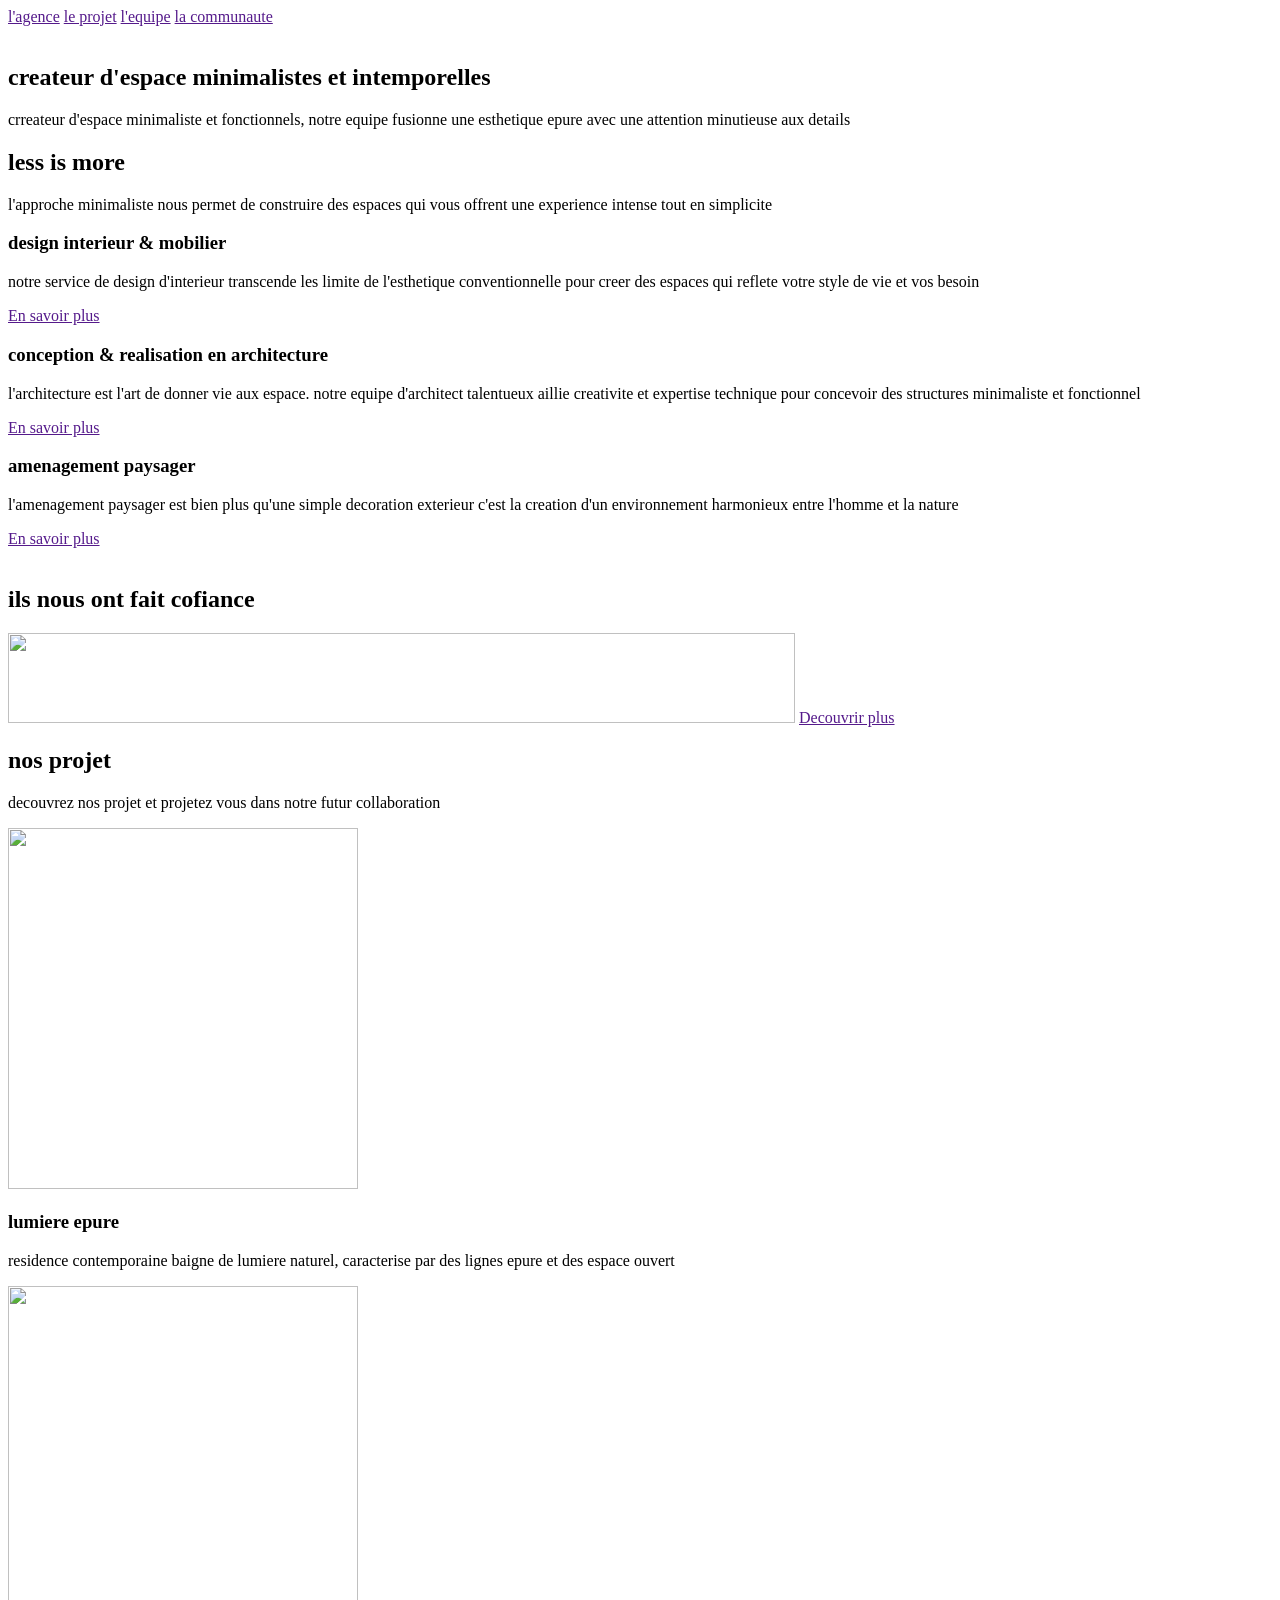
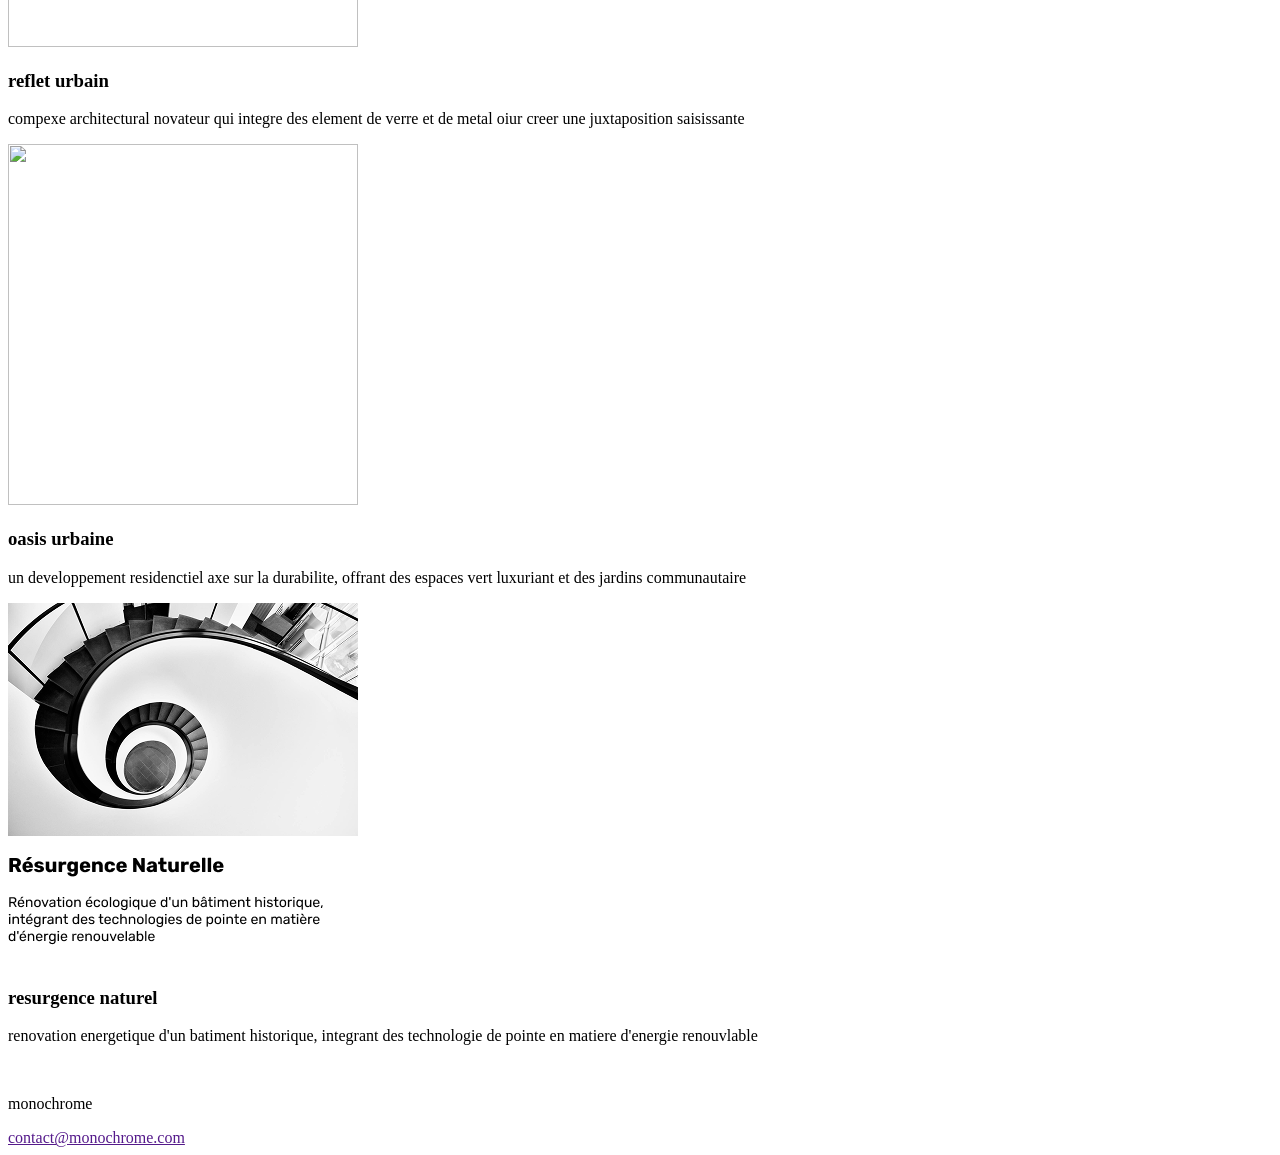
==== index.html @ 90503799 "monochrome html" ====
<!DOCTYPE html>
<html lang="fr">
<head>
    <meta charset="UTF-8">
    <meta name="viewport" content="width=device-width, initial-scale=1.0">
    <title>Document</title>
</head>
<body>
    <header>
        <nav>
            <a href="">l'agence</a>
            <a href="">le projet</a>
            <a href="">l'equipe</a>
            <a href="">la communaute</a>
        </nav>
    </header>
    <section>
        <img src="" alt="">
        <div>
            <h1>createur d'espace minimalistes et intemporelles</h1>
            <p>crreateur d'espace minimaliste et fonctionnels, notre equipe fusionne une esthetique epure avec une attention minutieuse aux details</p>

        </div>
    </section>
    <section>
        <h2>less is more</h2>
        <p>l'approche minimaliste nous permet de construire des espaces qui vous offrent une experience intense tout en simplicite</p>
        <div>
            <h3>design interieur & mobilier</h3>
            <p>notre service de design d'interieur transcende les limite de l'esthetique conventionnelle pour creer des espaces qui reflete votre style de vie et vos besoin</p>
            <a href="">En savoir plus</a>
        </div>
        <div>
            <h3>conception & realisation en architecture</h3>
            <p>l'architecture est l'art de donner vie aux espace. notre equipe d'architect talentueux aillie creativite et expertise technique pour concevoir des structures minimaliste et fonctionnel</p>
            <a href="">En savoir plus</a>
        </div>
        <div>
            <h3>amenagement paysager</h3>
            <p>l'amenagement paysager est bien plus qu'une simple decoration exterieur c'est la creation d'un environnement harmonieux entre l'homme et la nature</p>
            <a href="">En savoir plus</a>
        </div>
    </section>
    <section>
        <img src="" alt=""">
        <h2>ils nous ont fait cofiance</h2>
        <img src="esset/Frame41.png" alt="" width="787" height="90">
        <a href="">Decouvrir plus</a>
    </section>
    <section>
        <h2>nos projet</h2>
        <p>decouvrez nos projet et projetez vous dans notre futur collaboration</p>
        <div>
            <img src="esset/Frame5.png" alt="" width="350" height="361">
            <h3>lumiere epure</h3>
            <p>residence contemporaine baigne de lumiere naturel, caracterise par des lignes epure et des espace ouvert</p>
        </div>
        <div>
            <img src="esset/Frame6.png" alt="" width="350" height="361">
            <h3>reflet urbain</h3>
            <p>compexe architectural novateur qui integre des element de verre et de metal oiur creer une juxtaposition saisissante</p>
        </div>
        <div>
            <img src="esset/Frame7.png" alt="" width="350" height="361">
            <h3>oasis urbaine</h3>
            <p>un developpement residenctiel axe sur la durabilite, offrant des espaces vert luxuriant et des jardins communautaire</p>
        </div>
        <div>
            <img src="asset/Frame 8.png" alt="" width="350" height="361">
            <h3>resurgence naturel</h3>
            <p>renovation energetique d'un batiment historique, integrant des technologie de pointe en matiere d'energie renouvlable</p>
        </div>
    </section>
    <footer>
        <img src="" alt="">
        <p>monochrome</p>
        <a href="">contact@monochrome.com</a>
    </footer>
</body>
</html>
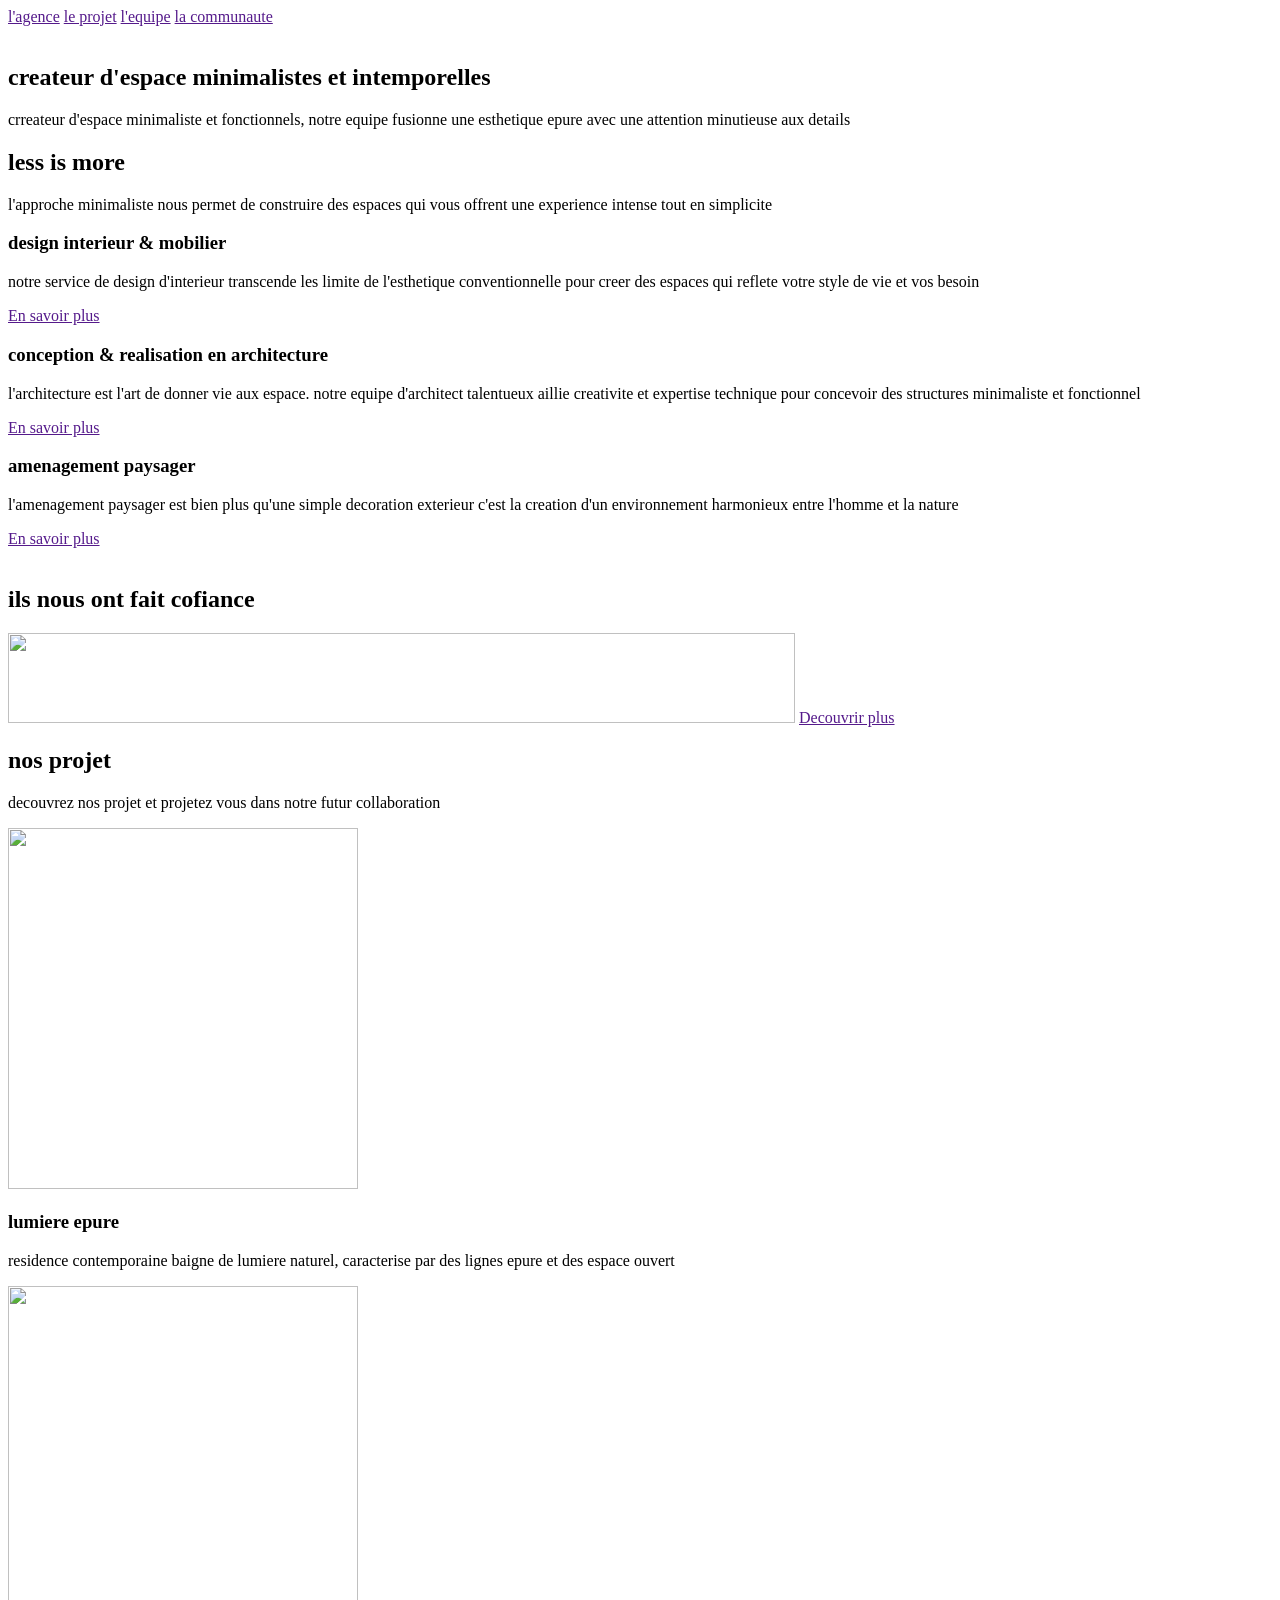
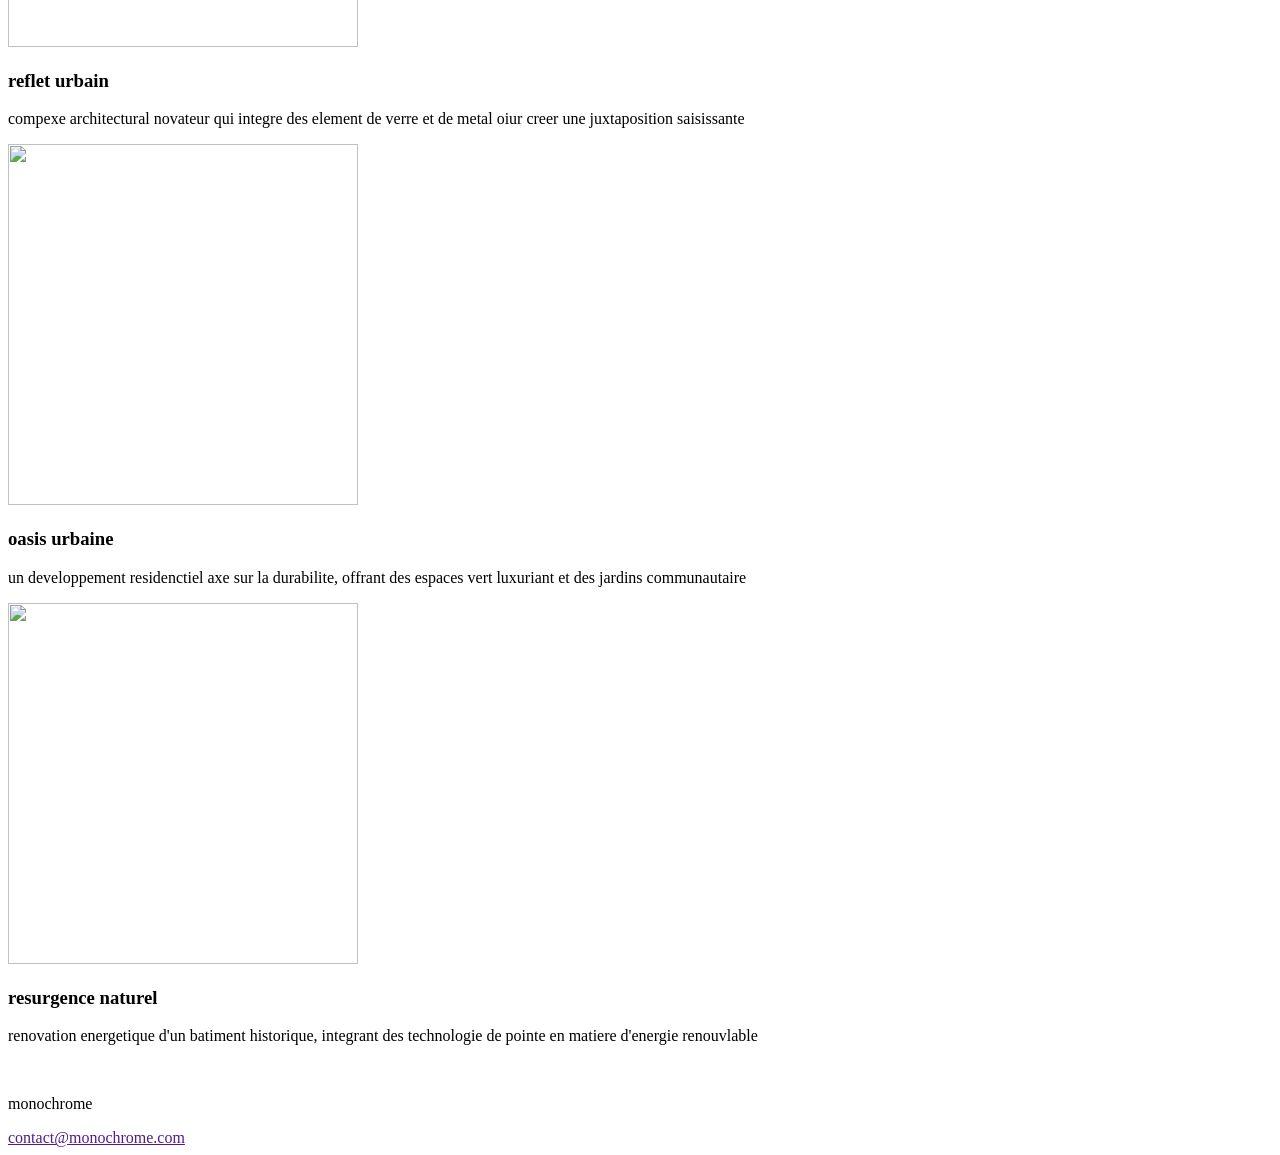
==== commit d9ab1b55: "maj" ====
--- a/index.html
+++ b/index.html
@@ -14,9 +14,9 @@
             <a href="">la communaute</a>
         </nav>
     </header>
-    <section>
+    <section class="section-hero">
         <img src="" alt="">
-        <div>
+        <div class="white">
             <h1>createur d'espace minimalistes et intemporelles</h1>
             <p>crreateur d'espace minimaliste et fonctionnels, notre equipe fusionne une esthetique epure avec une attention minutieuse aux details</p>
 
@@ -44,29 +44,29 @@
     <section>
         <img src="" alt=""">
         <h2>ils nous ont fait cofiance</h2>
-        <img src="esset/Frame41.png" alt="" width="787" height="90">
+        <img src="" alt="" width="787" height="90">
         <a href="">Decouvrir plus</a>
     </section>
     <section>
         <h2>nos projet</h2>
         <p>decouvrez nos projet et projetez vous dans notre futur collaboration</p>
         <div>
-            <img src="esset/Frame5.png" alt="" width="350" height="361">
+            <img src="" alt="" width="350" height="361">
             <h3>lumiere epure</h3>
             <p>residence contemporaine baigne de lumiere naturel, caracterise par des lignes epure et des espace ouvert</p>
         </div>
         <div>
-            <img src="esset/Frame6.png" alt="" width="350" height="361">
+            <img src="" alt="" width="350" height="361">
             <h3>reflet urbain</h3>
             <p>compexe architectural novateur qui integre des element de verre et de metal oiur creer une juxtaposition saisissante</p>
         </div>
         <div>
-            <img src="esset/Frame7.png" alt="" width="350" height="361">
+            <img src="" alt="" width="350" height="361">
             <h3>oasis urbaine</h3>
             <p>un developpement residenctiel axe sur la durabilite, offrant des espaces vert luxuriant et des jardins communautaire</p>
         </div>
         <div>
-            <img src="asset/Frame 8.png" alt="" width="350" height="361">
+            <img src="" alt="" width="350" height="361">
             <h3>resurgence naturel</h3>
             <p>renovation energetique d'un batiment historique, integrant des technologie de pointe en matiere d'energie renouvlable</p>
         </div>
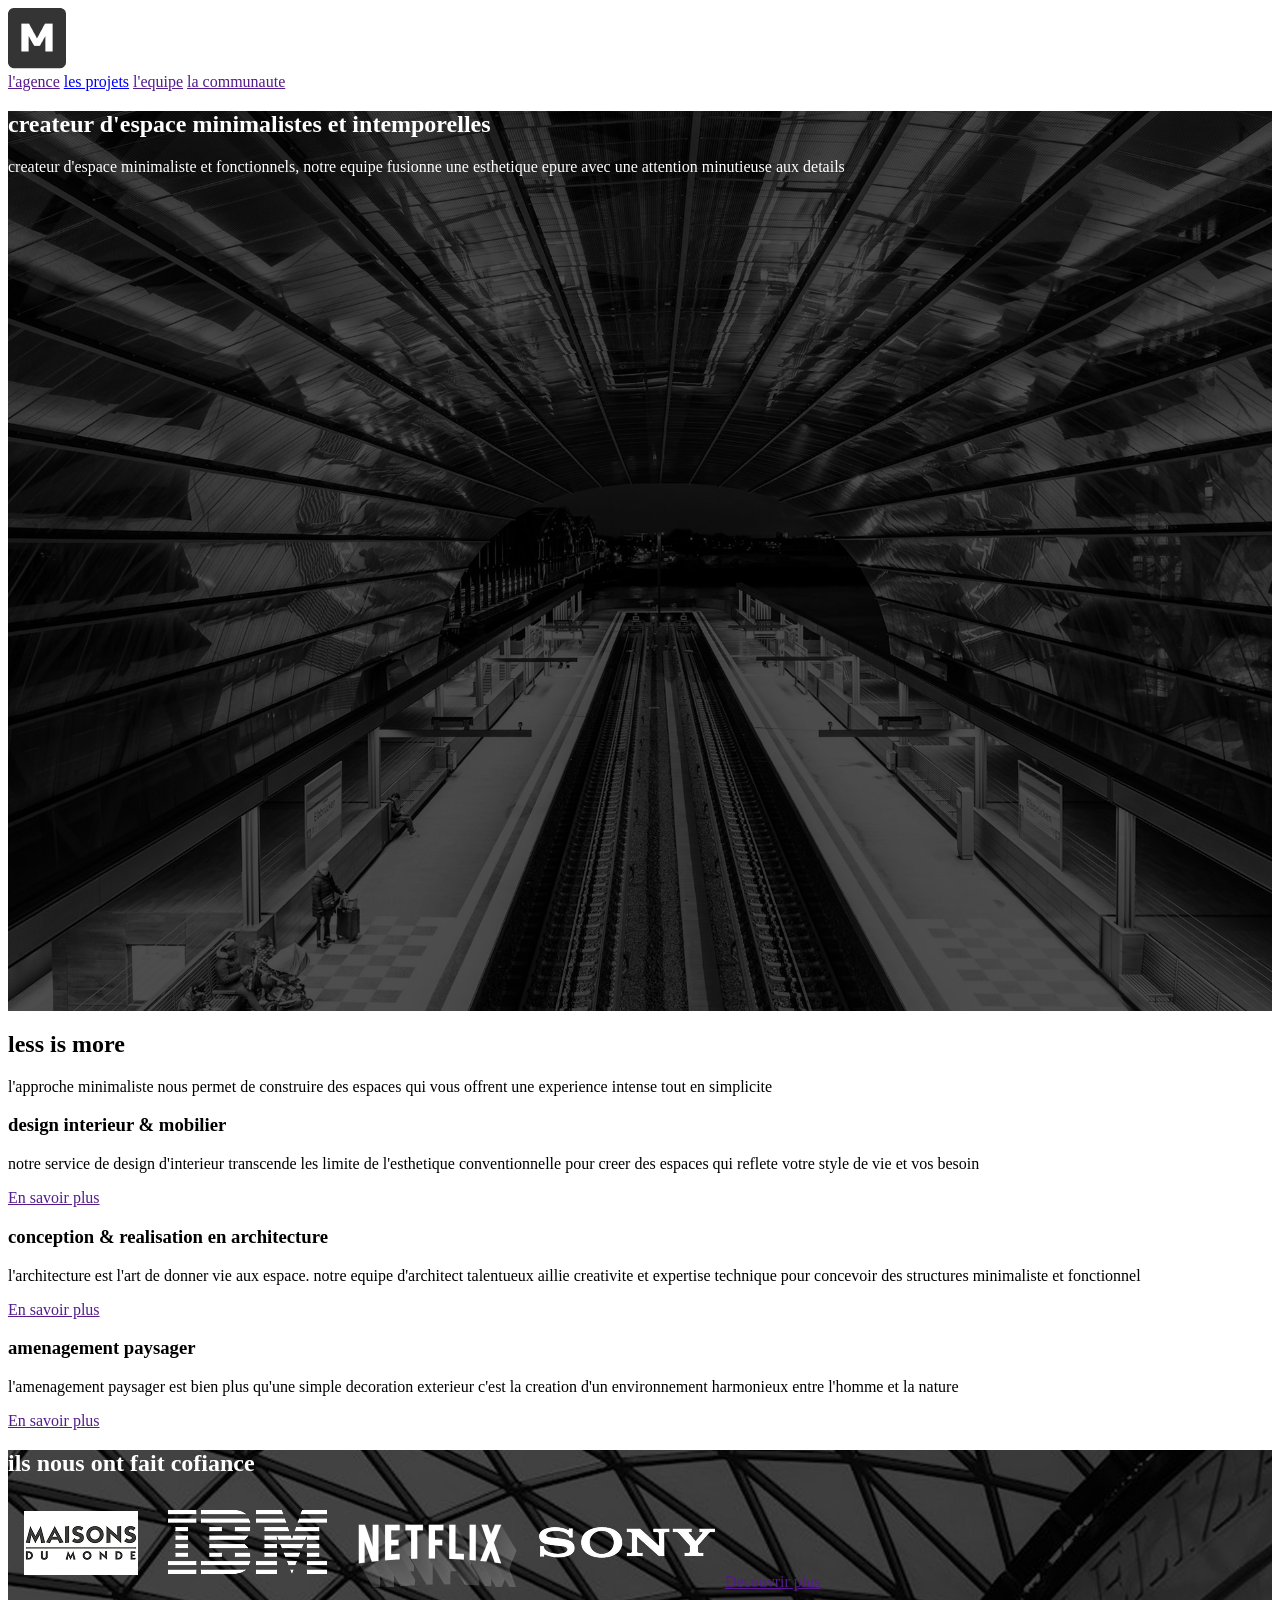
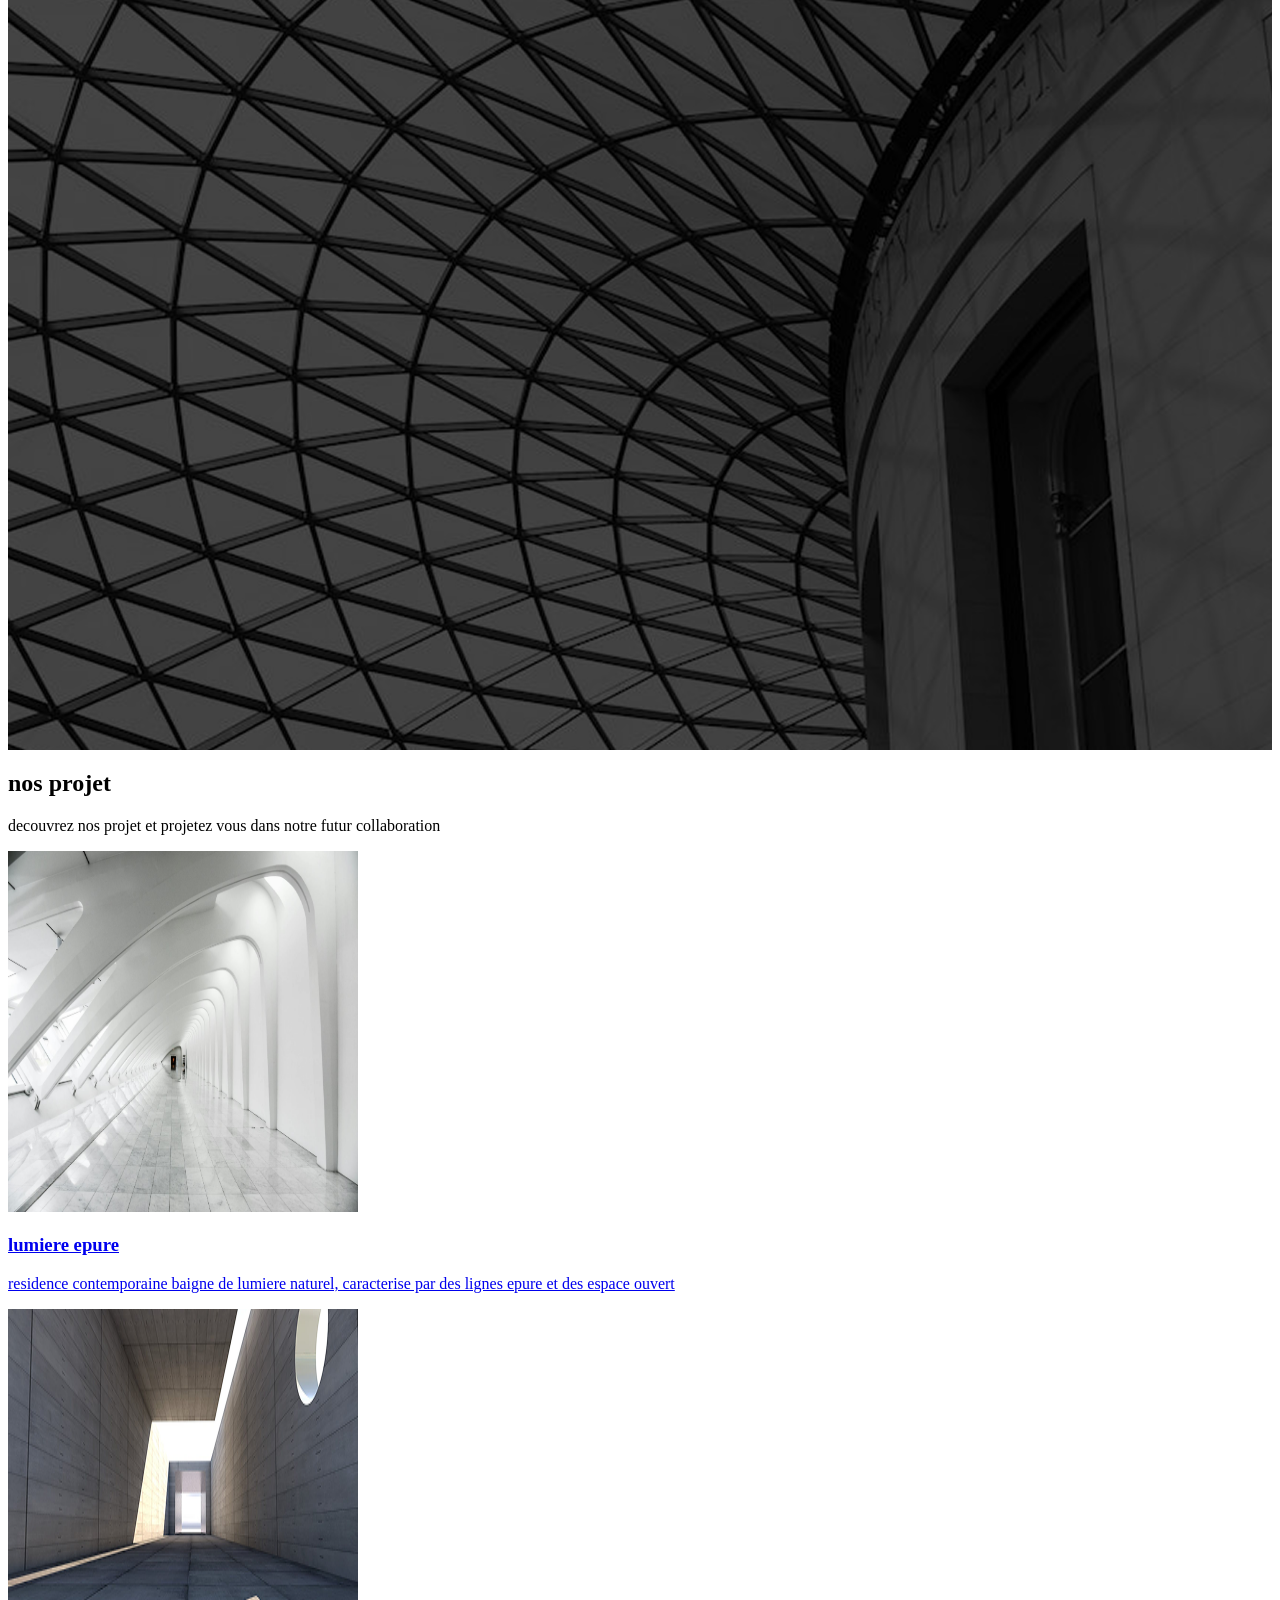
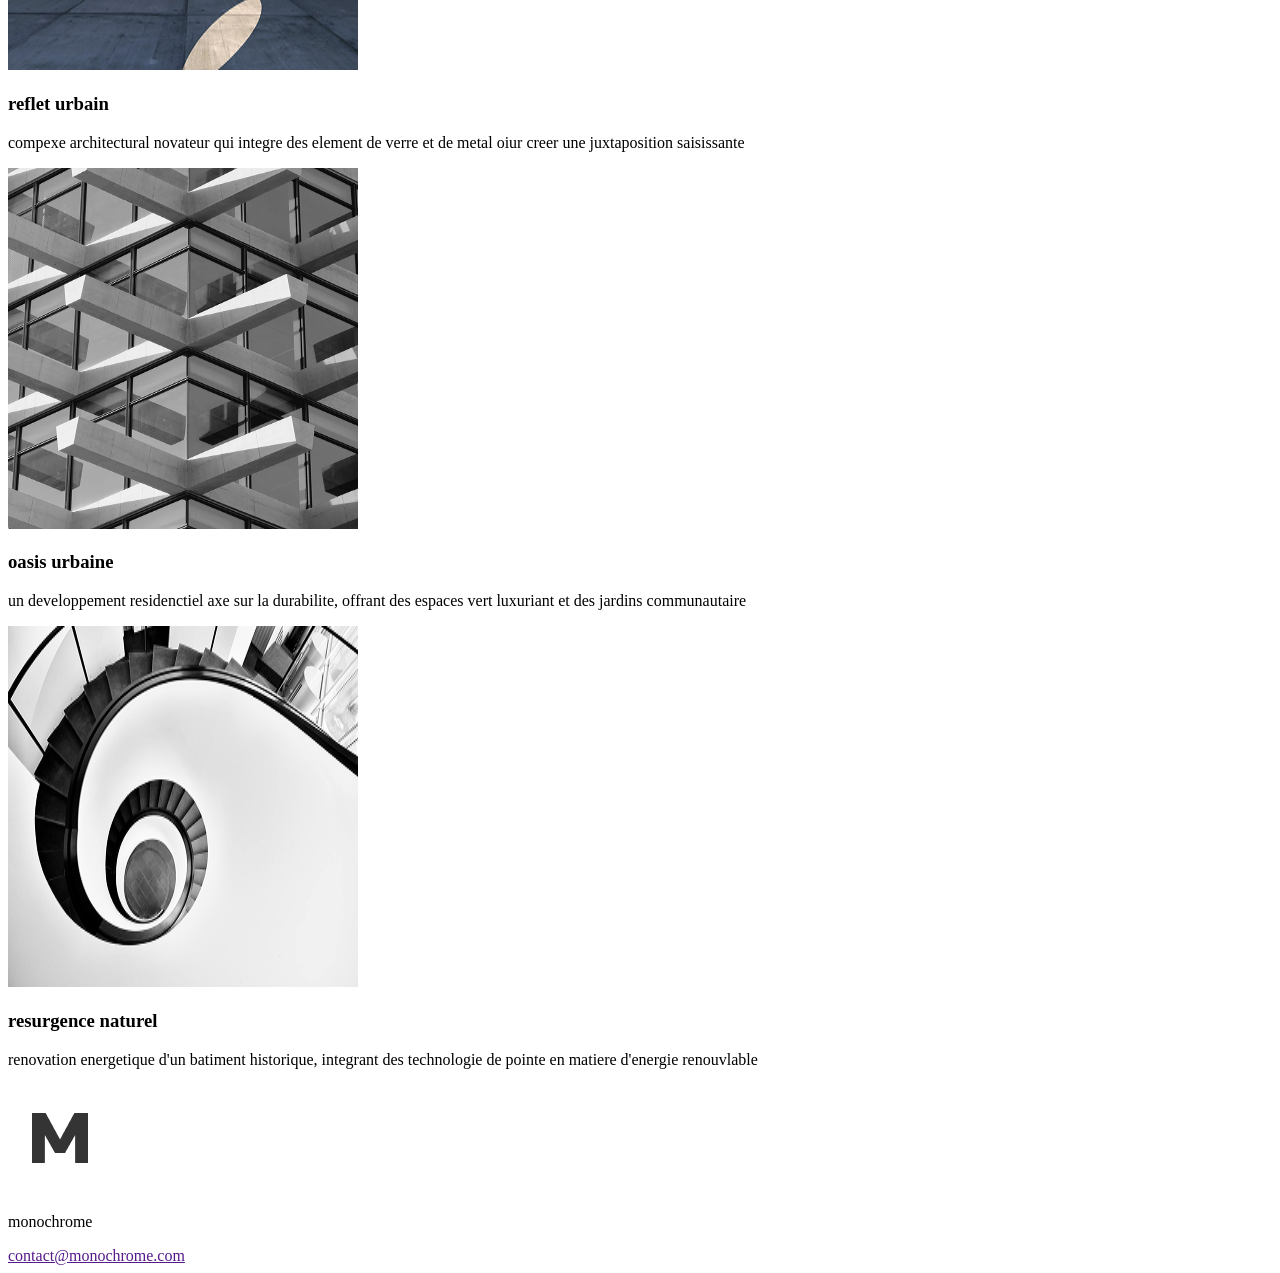
==== commit 24b814b8: "seconde page" ====
--- a/index.html
+++ b/index.html
@@ -1,80 +1,102 @@
 <!DOCTYPE html>
 <html lang="fr">
+
 <head>
     <meta charset="UTF-8">
     <meta name="viewport" content="width=device-width, initial-scale=1.0">
     <title>Document</title>
+    <link rel="stylesheet" href="style.css">
 </head>
+
 <body>
     <header>
+        <img src="asset/logo-black.png" alt="">
         <nav>
             <a href="">l'agence</a>
-            <a href="">le projet</a>
+            <a href="#orange">les projets</a>
             <a href="">l'equipe</a>
             <a href="">la communaute</a>
         </nav>
     </header>
+
+<!-- section 1 -->
     <section class="section-hero">
-        <img src="" alt="">
+       
         <div class="white">
             <h1>createur d'espace minimalistes et intemporelles</h1>
-            <p>crreateur d'espace minimaliste et fonctionnels, notre equipe fusionne une esthetique epure avec une attention minutieuse aux details</p>
+            <p>createur d'espace minimaliste et fonctionnels, notre equipe fusionne une esthetique epure avec une
+                attention minutieuse aux details</p>
 
         </div>
     </section>
+
+<!-- section 2 -->
     <section>
         <h2>less is more</h2>
-        <p>l'approche minimaliste nous permet de construire des espaces qui vous offrent une experience intense tout en simplicite</p>
+        <p>l'approche minimaliste nous permet de construire des espaces qui vous offrent une experience intense tout en
+            simplicite</p>
         <div>
             <h3>design interieur & mobilier</h3>
-            <p>notre service de design d'interieur transcende les limite de l'esthetique conventionnelle pour creer des espaces qui reflete votre style de vie et vos besoin</p>
+            <p>notre service de design d'interieur transcende les limite de l'esthetique conventionnelle pour creer des
+                espaces qui reflete votre style de vie et vos besoin</p>
             <a href="">En savoir plus</a>
         </div>
         <div>
             <h3>conception & realisation en architecture</h3>
-            <p>l'architecture est l'art de donner vie aux espace. notre equipe d'architect talentueux aillie creativite et expertise technique pour concevoir des structures minimaliste et fonctionnel</p>
+            <p>l'architecture est l'art de donner vie aux espace. notre equipe d'architect talentueux aillie creativite
+                et expertise technique pour concevoir des structures minimaliste et fonctionnel</p>
             <a href="">En savoir plus</a>
         </div>
         <div>
             <h3>amenagement paysager</h3>
-            <p>l'amenagement paysager est bien plus qu'une simple decoration exterieur c'est la creation d'un environnement harmonieux entre l'homme et la nature</p>
+            <p>l'amenagement paysager est bien plus qu'une simple decoration exterieur c'est la creation d'un
+                environnement harmonieux entre l'homme et la nature</p>
             <a href="">En savoir plus</a>
         </div>
     </section>
-    <section>
-        <img src="" alt=""">
-        <h2>ils nous ont fait cofiance</h2>
-        <img src="" alt="" width="787" height="90">
+    <!-- section 3 -->
+    <section class="section-hera">
+        <h2 class="white">ils nous ont fait cofiance</h2>
+        <img src="asset/maison-du-monde.png" alt="""> <img src=" asset/ibm.png" alt=""> <img src="asset/netflix.png"
+            alt=""> <img src="asset/sony.png" alt="">
         <a href="">Decouvrir plus</a>
     </section>
+    <!-- section 4 -->
     <section>
-        <h2>nos projet</h2>
+        <h2 id="orange">nos projet</h2>
         <p>decouvrez nos projet et projetez vous dans notre futur collaboration</p>
+        <a href="lumiere_epure.html">
+            <div>
+                <img src="asset/img1-lumiere-Epuree.png" alt="" width="350" height="361">
+                <h3>lumiere epure</h3>
+                <p>residence contemporaine baigne de lumiere naturel, caracterise par des lignes epure et des espace
+                    ouvert</p>
+            </div>
+        </a>
         <div>
-            <img src="" alt="" width="350" height="361">
-            <h3>lumiere epure</h3>
-            <p>residence contemporaine baigne de lumiere naturel, caracterise par des lignes epure et des espace ouvert</p>
+            <img src="asset/img-galerie-2.png" alt="" width="350" height="361">
+            <h3>reflet urbain</h3>
+            <p>compexe architectural novateur qui integre des element de verre et de metal oiur creer une juxtaposition
+                saisissante</p>
         </div>
         <div>
-            <img src="" alt="" width="350" height="361">
-            <h3>reflet urbain</h3>
-            <p>compexe architectural novateur qui integre des element de verre et de metal oiur creer une juxtaposition saisissante</p>
+            <img src="asset/img3-lumiere-Epuree..png" alt="" width="350" height="361">
+            <h3>oasis urbaine</h3>
+            <p>un developpement residenctiel axe sur la durabilite, offrant des espaces vert luxuriant et des jardins
+                communautaire</p>
         </div>
         <div>
-            <img src="" alt="" width="350" height="361">
-            <h3>oasis urbaine</h3>
-            <p>un developpement residenctiel axe sur la durabilite, offrant des espaces vert luxuriant et des jardins communautaire</p>
-        </div>
-        <div>
-            <img src="" alt="" width="350" height="361">
+            <img src="asset/img-galerie-4.png" alt="" width="350" height="361">
             <h3>resurgence naturel</h3>
-            <p>renovation energetique d'un batiment historique, integrant des technologie de pointe en matiere d'energie renouvlable</p>
+            <p>renovation energetique d'un batiment historique, integrant des technologie de pointe en matiere d'energie
+                renouvlable</p>
         </div>
     </section>
     <footer>
-        <img src="" alt="">
+        <img src="asset/logo-white.png" alt="">
         <p>monochrome</p>
         <a href="">contact@monochrome.com</a>
     </footer>
 </body>
+
 </html>
--- a/style.css
+++ b/style.css
@@ -0,0 +1,17 @@
+.section-hero{
+    background-image: url("asset/bg-image-hero.png");
+    background-size: cover;
+    background-repeat: no-repeat;
+    height: 100vh;
+}
+
+.white{
+    color:white;
+}
+
+.section-hera{
+    background-image: url("asset/bg-image-2.png");
+    background-size: cover;
+    background-repeat: no-repeat;
+    height: 100vh;
+}
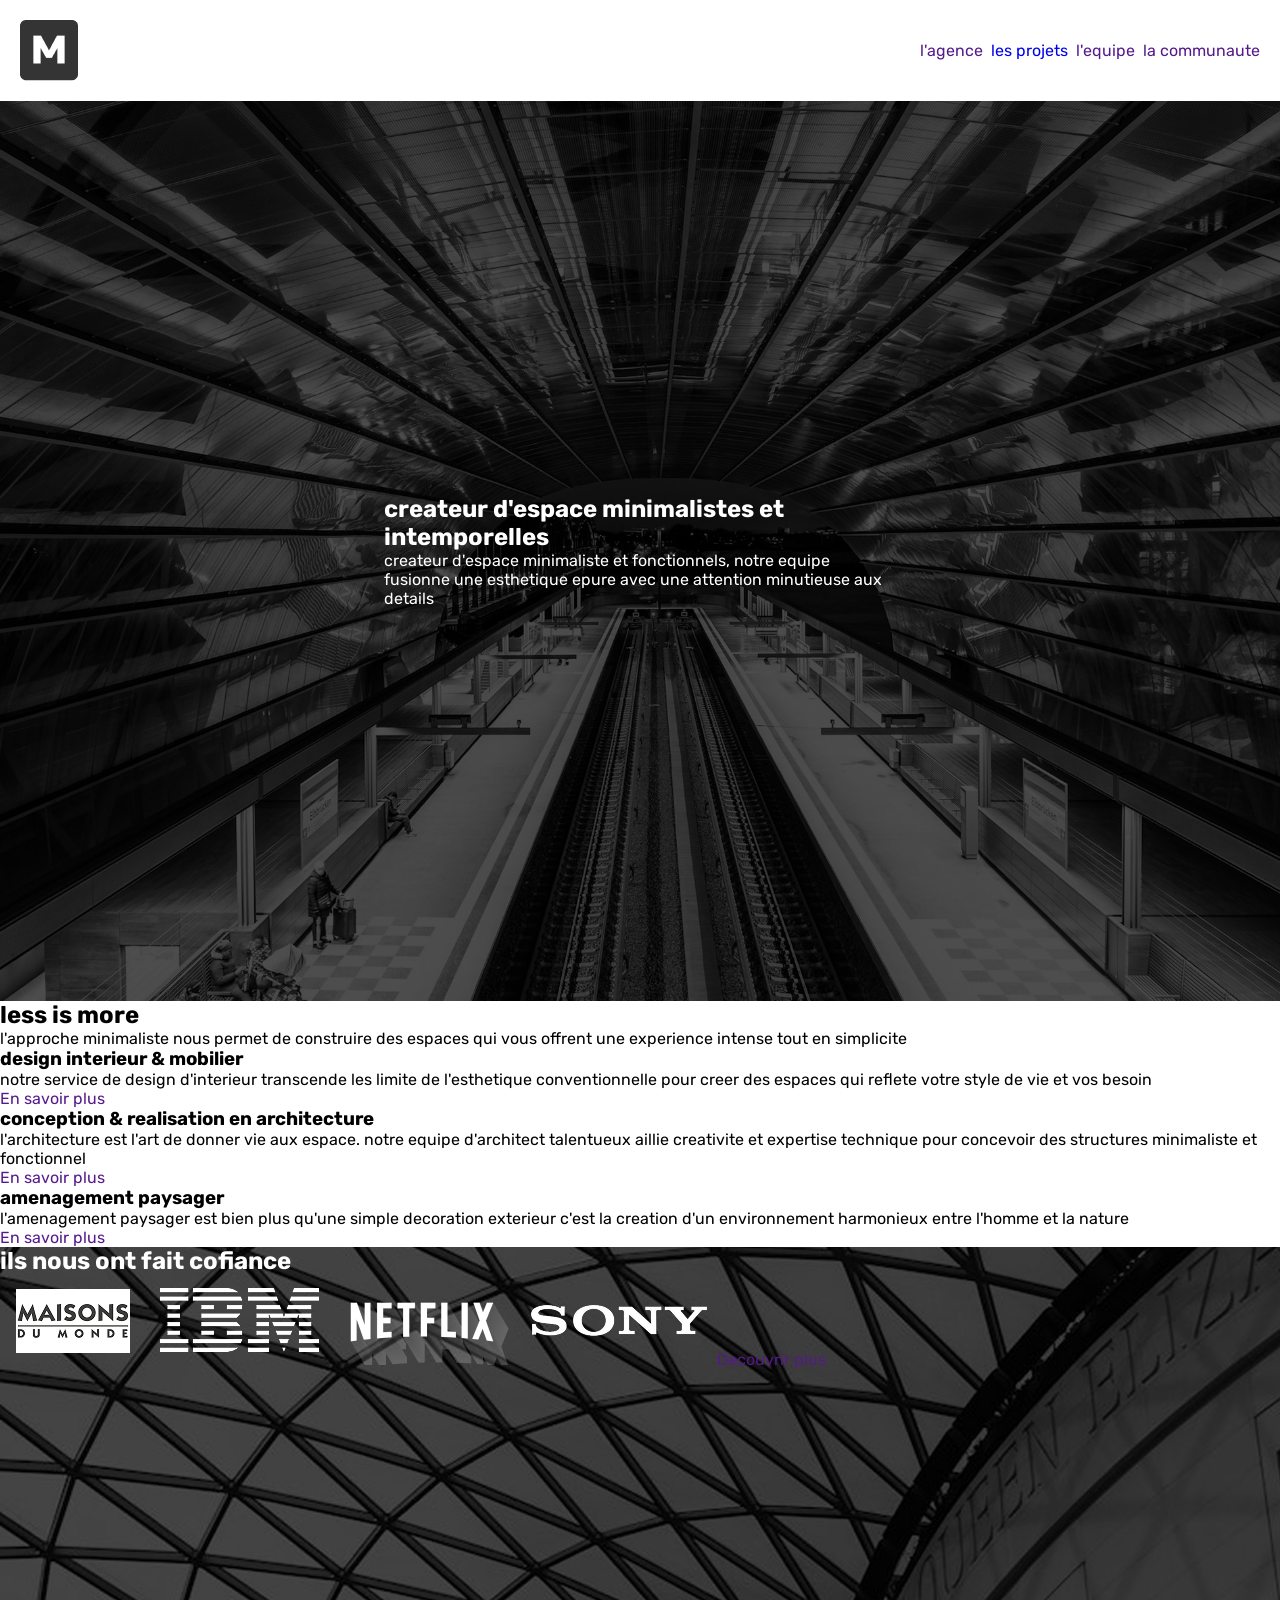
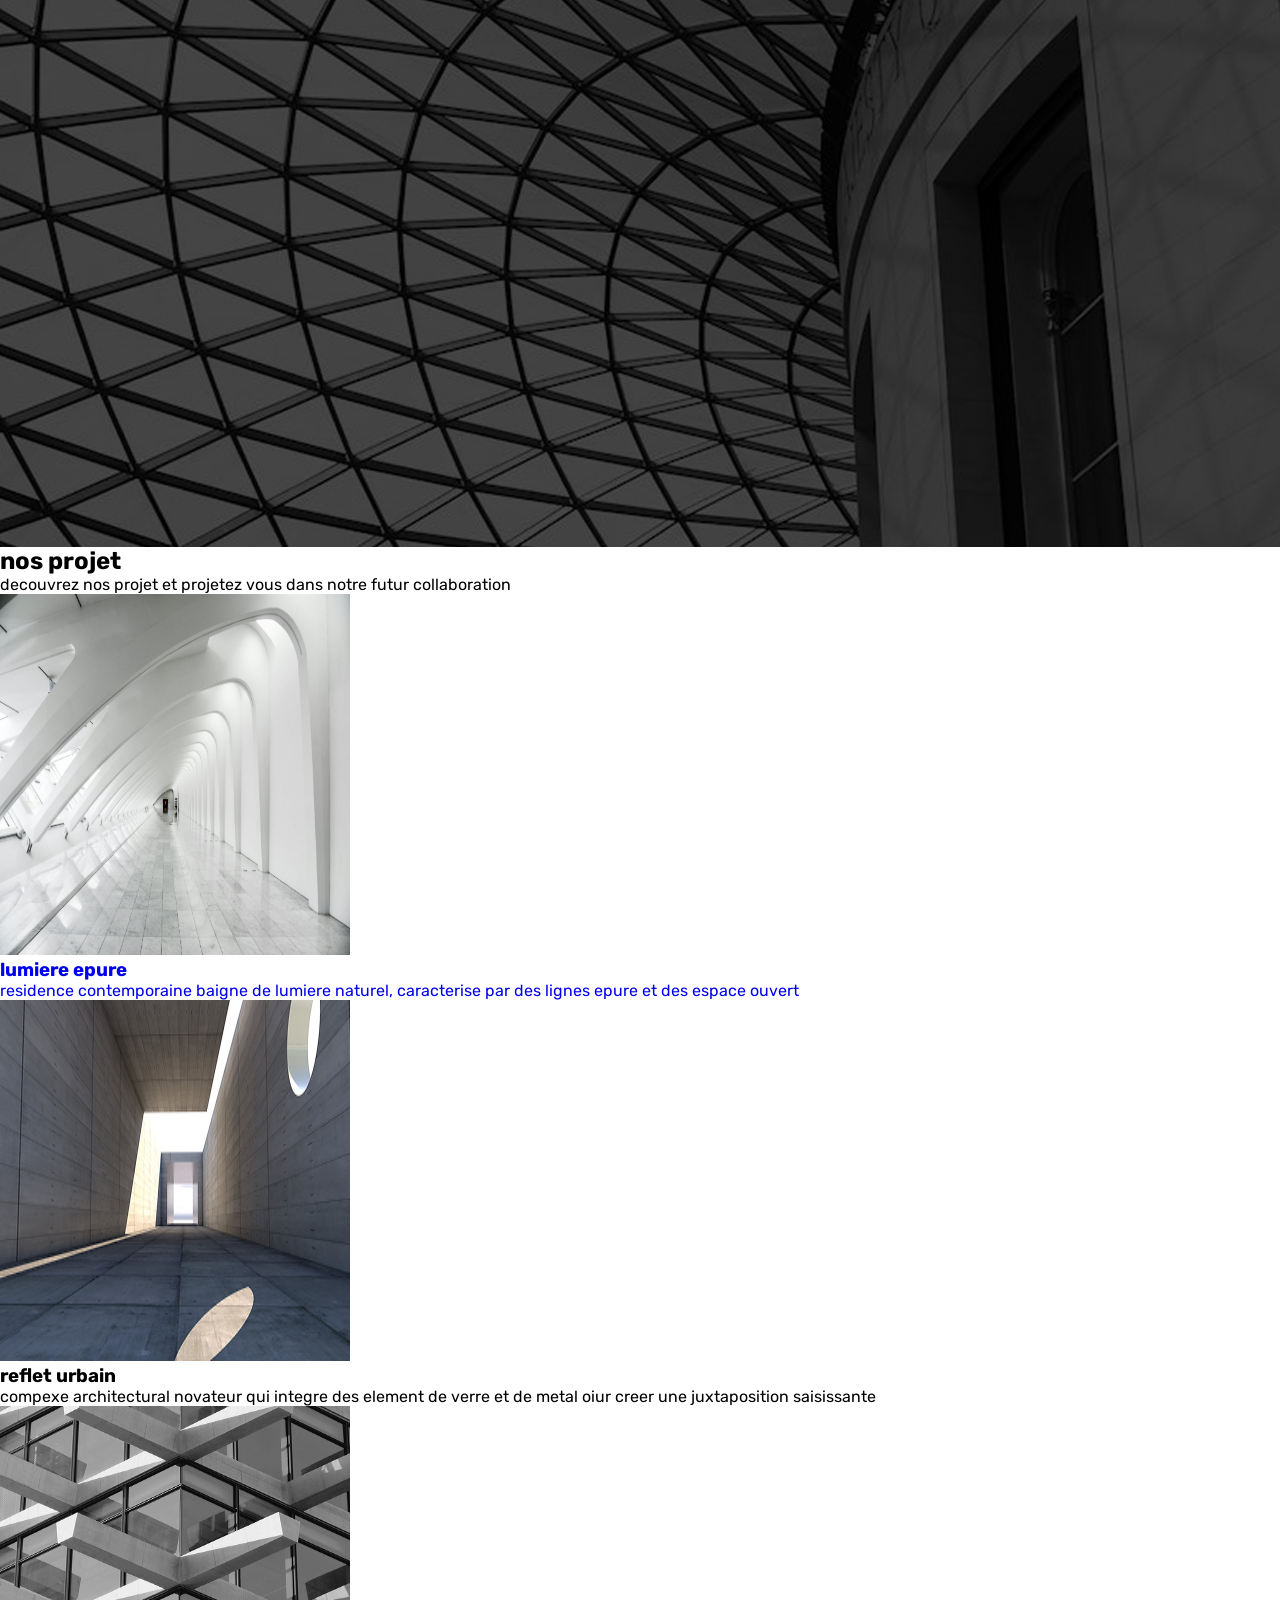
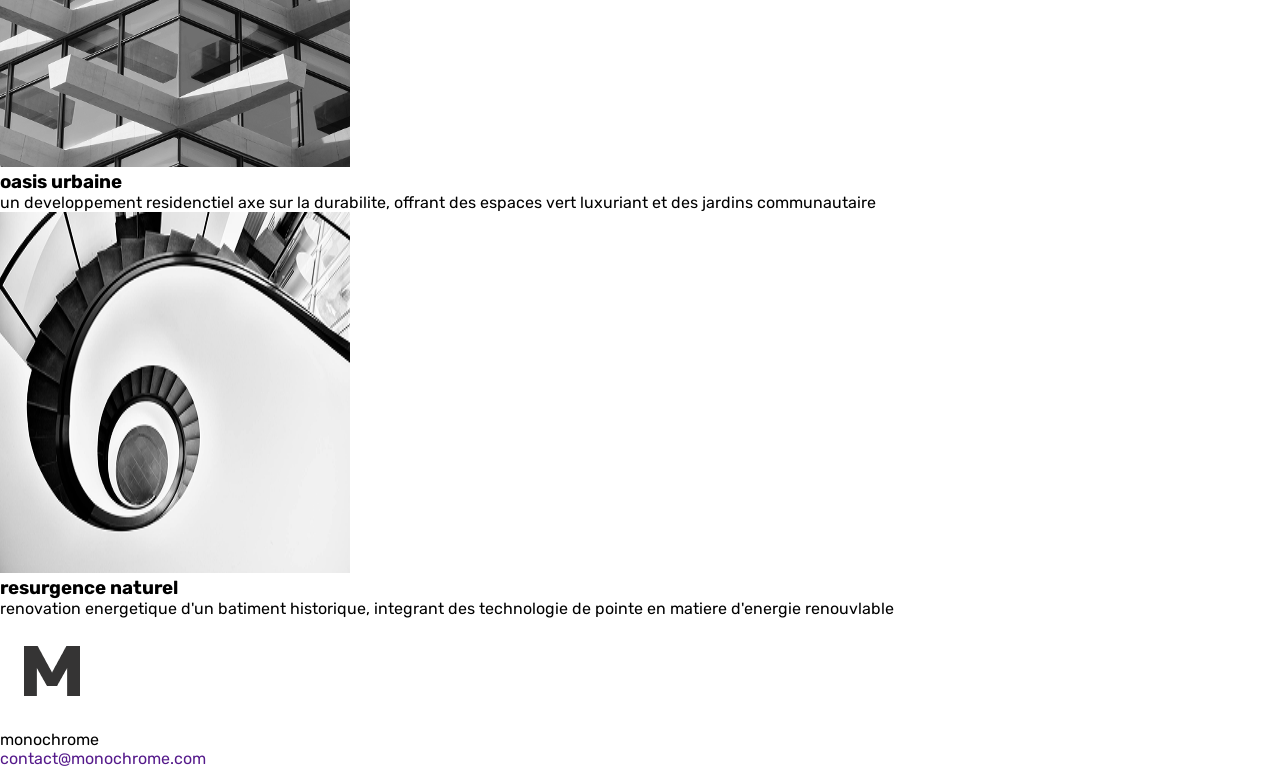
==== commit d20c67c9: "monhochrome" ====
--- a/index.html
+++ b/index.html
@@ -9,9 +9,9 @@
 </head>
 
 <body>
-    <header>
+    <header class="flex space-between align-center p40">
         <img src="asset/logo-black.png" alt="">
-        <nav>
+        <nav class="flex gap8">
             <a href="">l'agence</a>
             <a href="#orange">les projets</a>
             <a href="">l'equipe</a>
@@ -19,10 +19,10 @@
         </nav>
     </header>
 
-<!-- section 1 -->
-    <section class="section-hero">
-       
-        <div class="white">
+    <!-- section 1 -->
+    <section class="section-hero flex align-center justify-center">
+
+        <div class="white w40">
             <h1>createur d'espace minimalistes et intemporelles</h1>
             <p>createur d'espace minimaliste et fonctionnels, notre equipe fusionne une esthetique epure avec une
                 attention minutieuse aux details</p>
@@ -30,28 +30,32 @@
         </div>
     </section>
 
-<!-- section 2 -->
+    <!-- section 2 -->
     <section>
         <h2>less is more</h2>
         <p>l'approche minimaliste nous permet de construire des espaces qui vous offrent une experience intense tout en
             simplicite</p>
         <div>
-            <h3>design interieur & mobilier</h3>
-            <p>notre service de design d'interieur transcende les limite de l'esthetique conventionnelle pour creer des
-                espaces qui reflete votre style de vie et vos besoin</p>
-            <a href="">En savoir plus</a>
-        </div>
-        <div>
-            <h3>conception & realisation en architecture</h3>
-            <p>l'architecture est l'art de donner vie aux espace. notre equipe d'architect talentueux aillie creativite
-                et expertise technique pour concevoir des structures minimaliste et fonctionnel</p>
-            <a href="">En savoir plus</a>
-        </div>
-        <div>
-            <h3>amenagement paysager</h3>
-            <p>l'amenagement paysager est bien plus qu'une simple decoration exterieur c'est la creation d'un
-                environnement harmonieux entre l'homme et la nature</p>
-            <a href="">En savoir plus</a>
+            <div>
+                <h3>design interieur & mobilier</h3>
+                <p>notre service de design d'interieur transcende les limite de l'esthetique conventionnelle pour creer
+                    des
+                    espaces qui reflete votre style de vie et vos besoin</p>
+                <a href="">En savoir plus</a>
+            </div>
+            <div>
+                <h3>conception & realisation en architecture</h3>
+                <p>l'architecture est l'art de donner vie aux espace. notre equipe d'architect talentueux aillie
+                    creativite
+                    et expertise technique pour concevoir des structures minimaliste et fonctionnel</p>
+                <a href="">En savoir plus</a>
+            </div>
+            <div>
+                <h3>amenagement paysager</h3>
+                <p>l'amenagement paysager est bien plus qu'une simple decoration exterieur c'est la creation d'un
+                    environnement harmonieux entre l'homme et la nature</p>
+                <a href="">En savoir plus</a>
+            </div>
         </div>
     </section>
     <!-- section 3 -->
--- a/style.css
+++ b/style.css
@@ -1,3 +1,10 @@
+@import url('https://fonts.googleapis.com/css2?family=Inter:ital,opsz,wght@0,14..32,100..900;1,14..32,100..900&family=Modak&family=Nunito:ital,wght@0,200..1000;1,200..1000&family=Rubik:ital,wght@0,300..900;1,300..900&display=swap');
+*{
+    margin: 0;
+    padding: 0;
+    box-sizing: border-box;
+    font-family: "Rubik", sans-serif;
+}
 .section-hero{
     background-image: url("asset/bg-image-hero.png");
     background-size: cover;
@@ -14,4 +21,32 @@
     background-size: cover;
     background-repeat: no-repeat;
     height: 100vh;
+}
+.flex{
+    display: flex;
+    flex-wrap: wrap;
+}
+.space-between{
+    justify-content: space-between;
+}
+.align-center{
+    align-items: center;
+}
+.gap8{
+    gap: 8px;
+}
+a{
+    text-decoration: none;
+}
+.black{
+    color: black;
+}
+.p40{
+    padding: 20px;
+}
+.w40{
+    width: 40%;
+}
+.justify-center{
+    justify-content: center;
 }
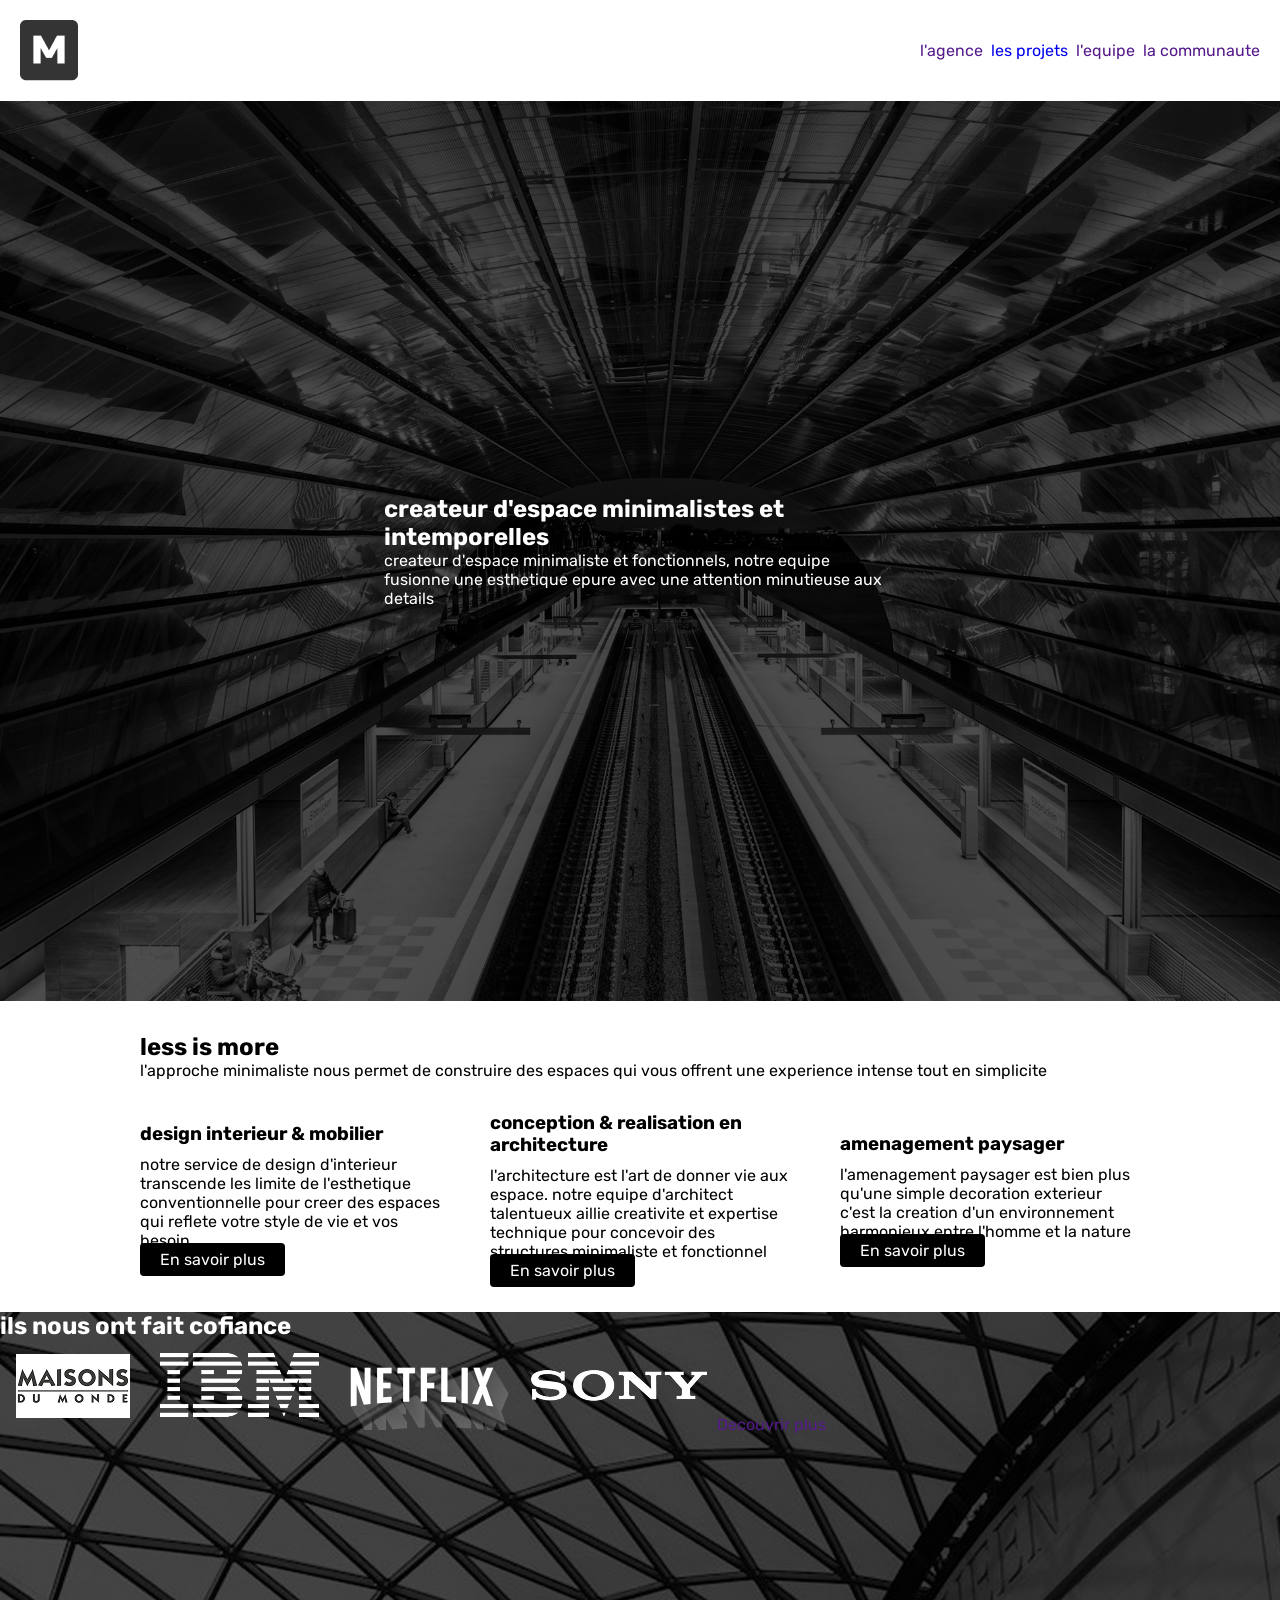
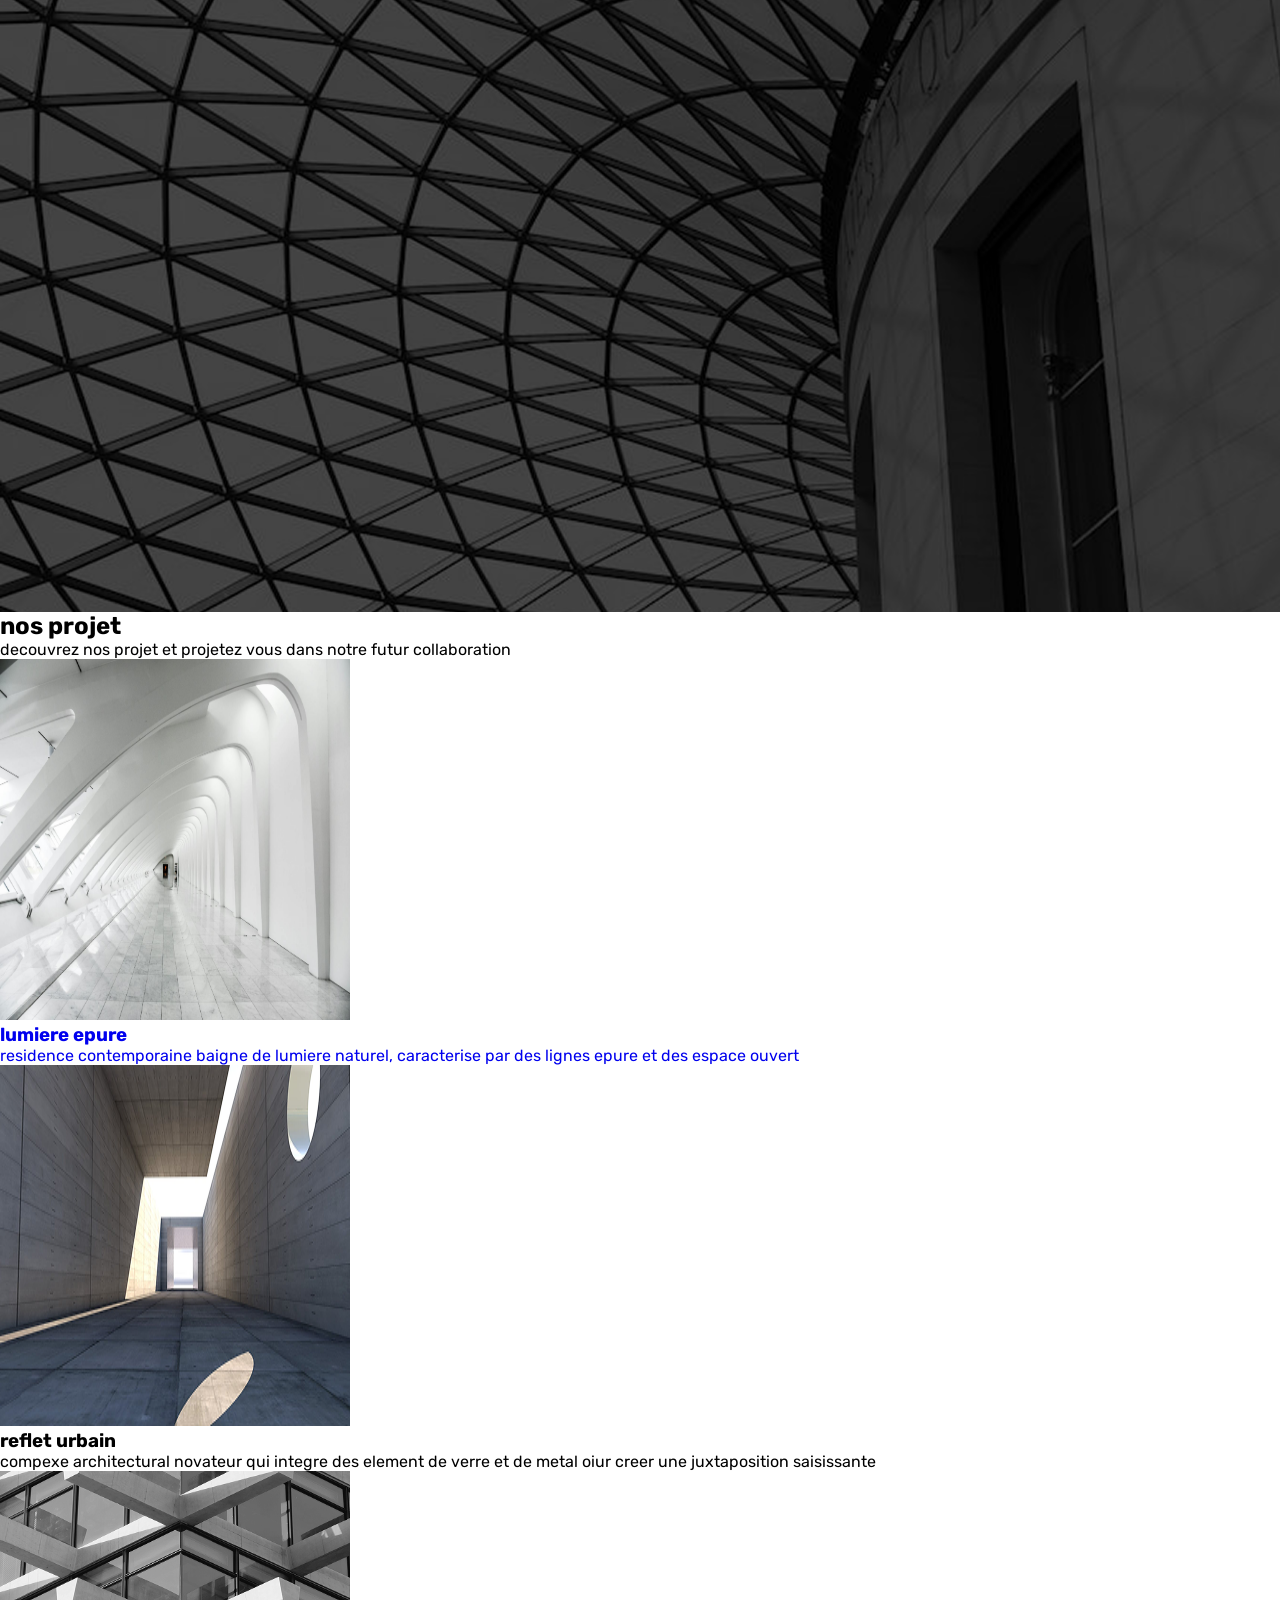
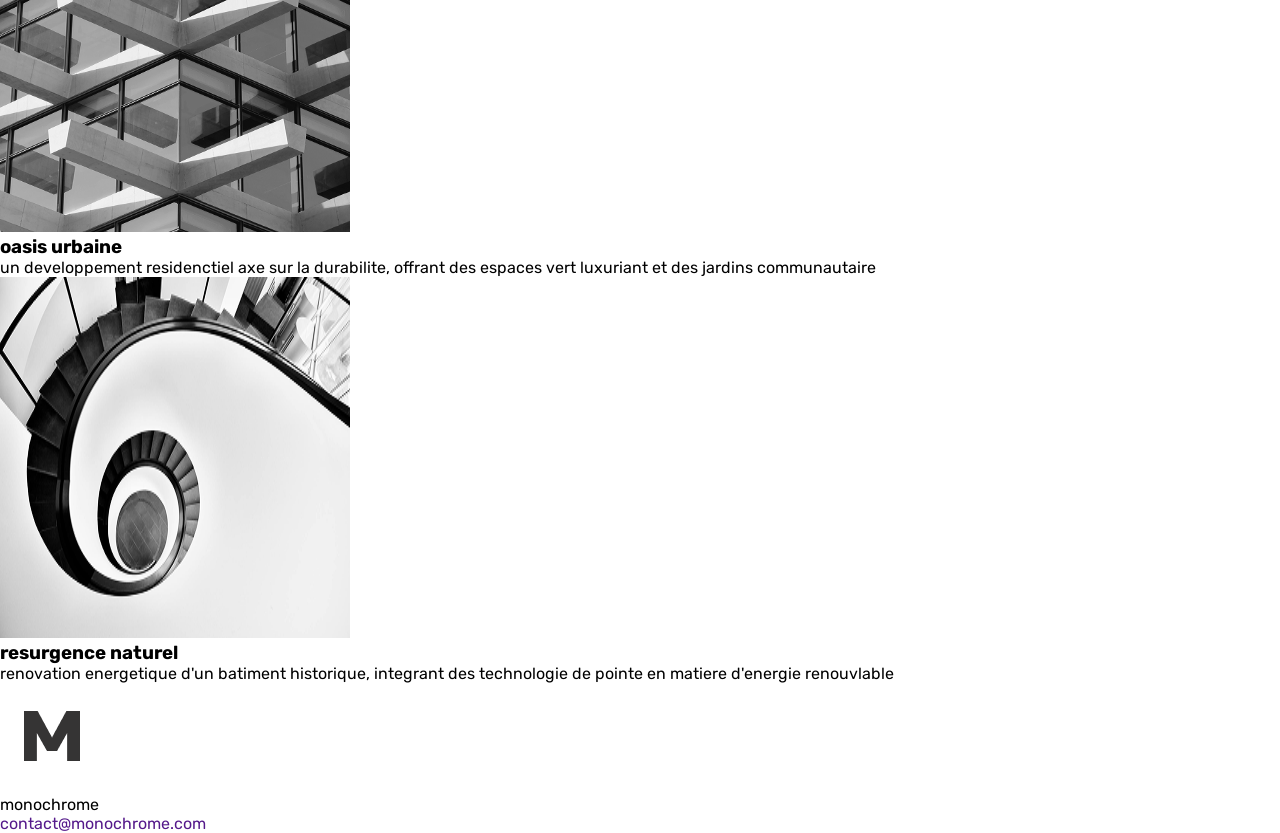
==== commit 5f6a9057: "monochrome" ====
--- a/index.html
+++ b/index.html
@@ -31,35 +31,35 @@
     </section>
 
     <!-- section 2 -->
-    <section>
-        <h2>less is more</h2>
-        <p>l'approche minimaliste nous permet de construire des espaces qui vous offrent une experience intense tout en
+    <section class="mt10">
+        <h2 class="container mt32">less is more</h2>
+        <p class="container">l'approche minimaliste nous permet de construire des espaces qui vous offrent une experience intense tout en
             simplicite</p>
-        <div>
-            <div>
-                <h3>design interieur & mobilier</h3>
+        <div class="flex align-center space-between container mt32">
+            <div class="w-30">
+                <h3 class="margin-bottom">design interieur & mobilier</h3>
                 <p>notre service de design d'interieur transcende les limite de l'esthetique conventionnelle pour creer
                     des
                     espaces qui reflete votre style de vie et vos besoin</p>
-                <a href="">En savoir plus</a>
+                <a href="" class="btn-black">En savoir plus</a>
             </div>
-            <div>
-                <h3>conception & realisation en architecture</h3>
+            <div class="w-30">
+                <h3 class="margin-bottom">conception & realisation en architecture</h3>
                 <p>l'architecture est l'art de donner vie aux espace. notre equipe d'architect talentueux aillie
                     creativite
                     et expertise technique pour concevoir des structures minimaliste et fonctionnel</p>
-                <a href="">En savoir plus</a>
+                <a href="" class="btn-black">En savoir plus</a>
             </div>
-            <div>
-                <h3>amenagement paysager</h3>
+            <div class="w-30">
+                <h3 class="margin-bottom">amenagement paysager</h3>
                 <p>l'amenagement paysager est bien plus qu'une simple decoration exterieur c'est la creation d'un
                     environnement harmonieux entre l'homme et la nature</p>
-                <a href="">En savoir plus</a>
+                <a href="" class="btn-black">En savoir plus</a>
             </div>
         </div>
     </section>
     <!-- section 3 -->
-    <section class="section-hera">
+    <section class="section-hera mt32">
         <h2 class="white">ils nous ont fait cofiance</h2>
         <img src="asset/maison-du-monde.png" alt="""> <img src=" asset/ibm.png" alt=""> <img src="asset/netflix.png"
             alt=""> <img src="asset/sony.png" alt="">
--- a/style.css
+++ b/style.css
@@ -49,4 +49,31 @@
 }
 .justify-center{
     justify-content: center;
+}
+.w-30{
+    width: 30%;
+}
+.container{
+    max-width: 1000px;
+    margin-left: auto;
+    margin-right: auto;
+}
+.mt10{
+    margin-top: 10px 
+}
+.mt32{
+    margin-top: 32px;
+}
+.padding{
+    padding: 16px;
+}
+.btn-black{
+    background-color: black;
+    font-family: "Rubik", sans-serif;
+    color: white;
+    border-radius: 4px;
+    padding: 7px 20px;
+}
+.margin-bottom{
+    margin-bottom: 10px;
 }
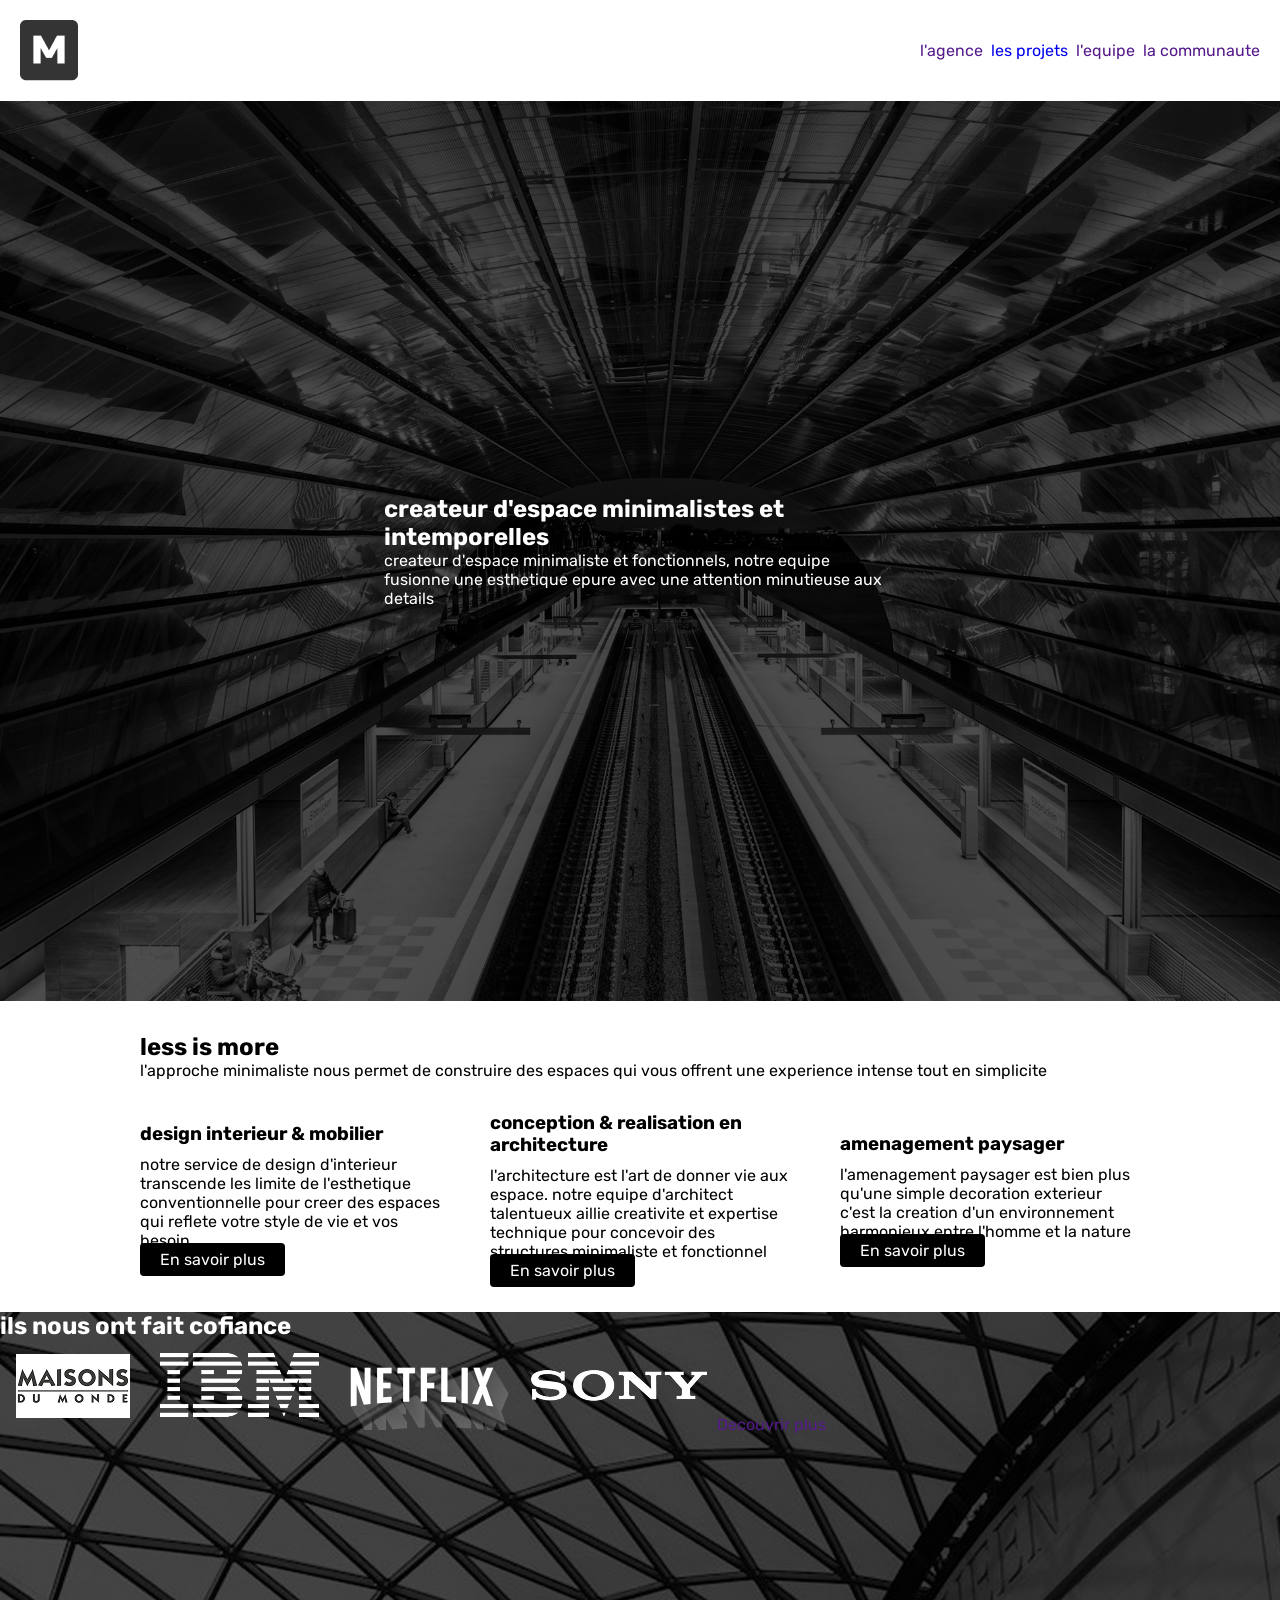
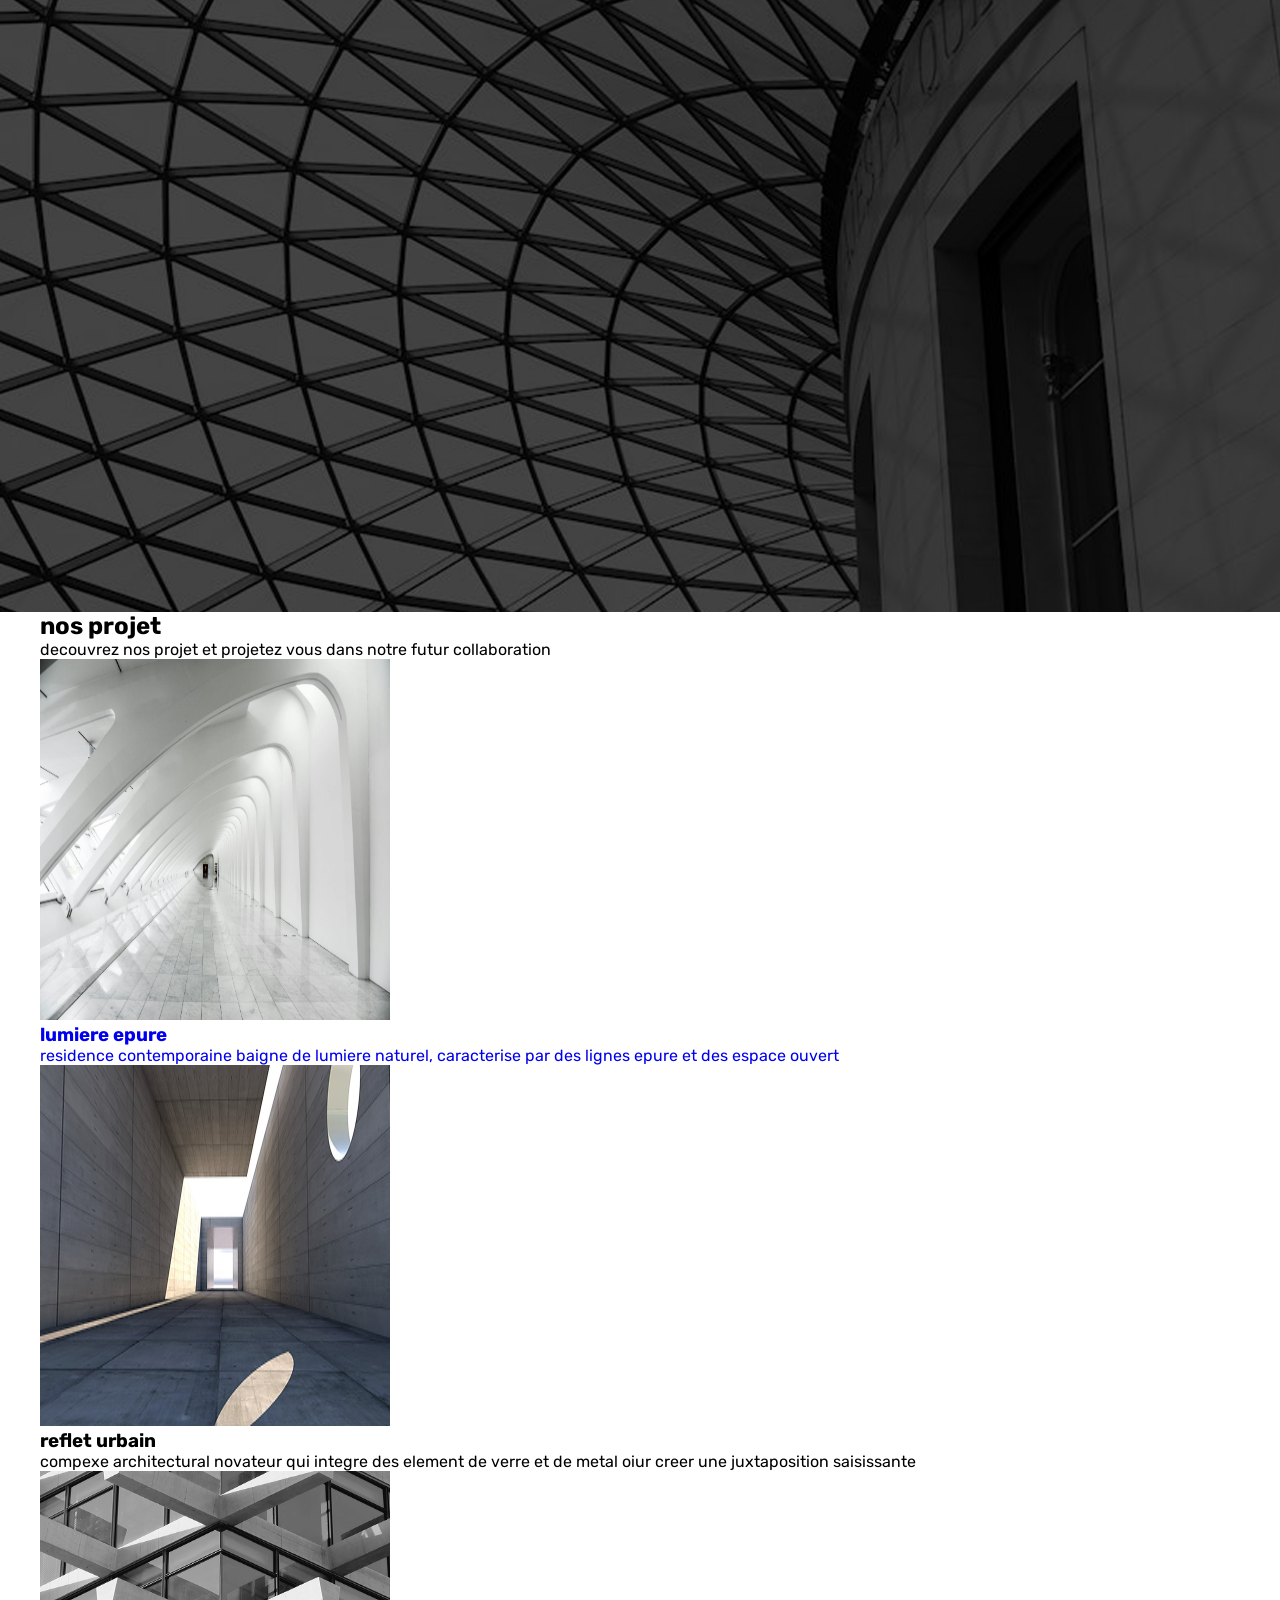
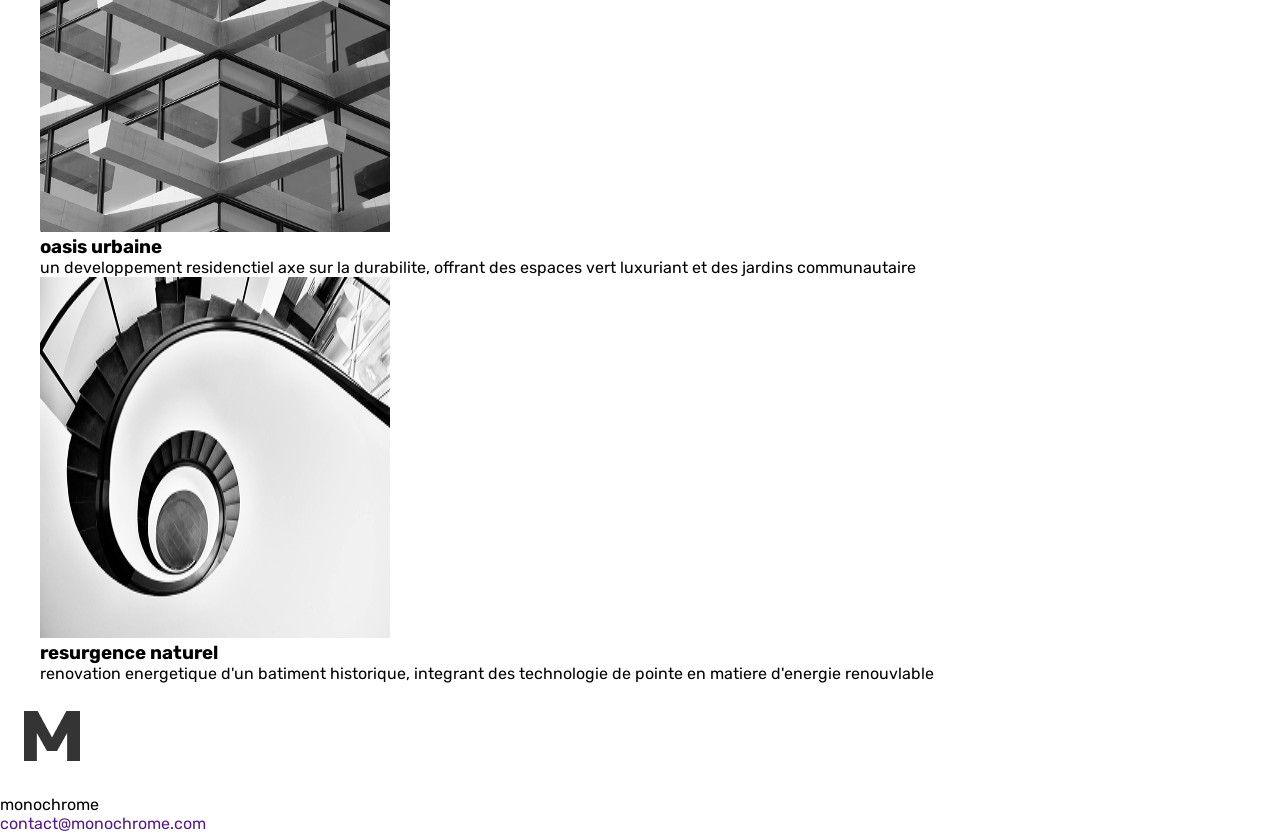
==== commit 43e56532: "monochrome" ====
--- a/index.html
+++ b/index.html
@@ -66,7 +66,8 @@
         <a href="">Decouvrir plus</a>
     </section>
     <!-- section 4 -->
-    <section>
+    <section class="container-1200">
+        <div>
         <h2 id="orange">nos projet</h2>
         <p>decouvrez nos projet et projetez vous dans notre futur collaboration</p>
         <a href="lumiere_epure.html">
@@ -95,6 +96,7 @@
             <p>renovation energetique d'un batiment historique, integrant des technologie de pointe en matiere d'energie
                 renouvlable</p>
         </div>
+        </div>
     </section>
     <footer>
         <img src="asset/logo-white.png" alt="">
--- a/style.css
+++ b/style.css
@@ -76,4 +76,10 @@
 }
 .margin-bottom{
     margin-bottom: 10px;
+}
+.container-1200{
+    max-width: 1200px;
+    width: 100%;
+    margin-left: auto;
+    margin-right: auto;
 }
